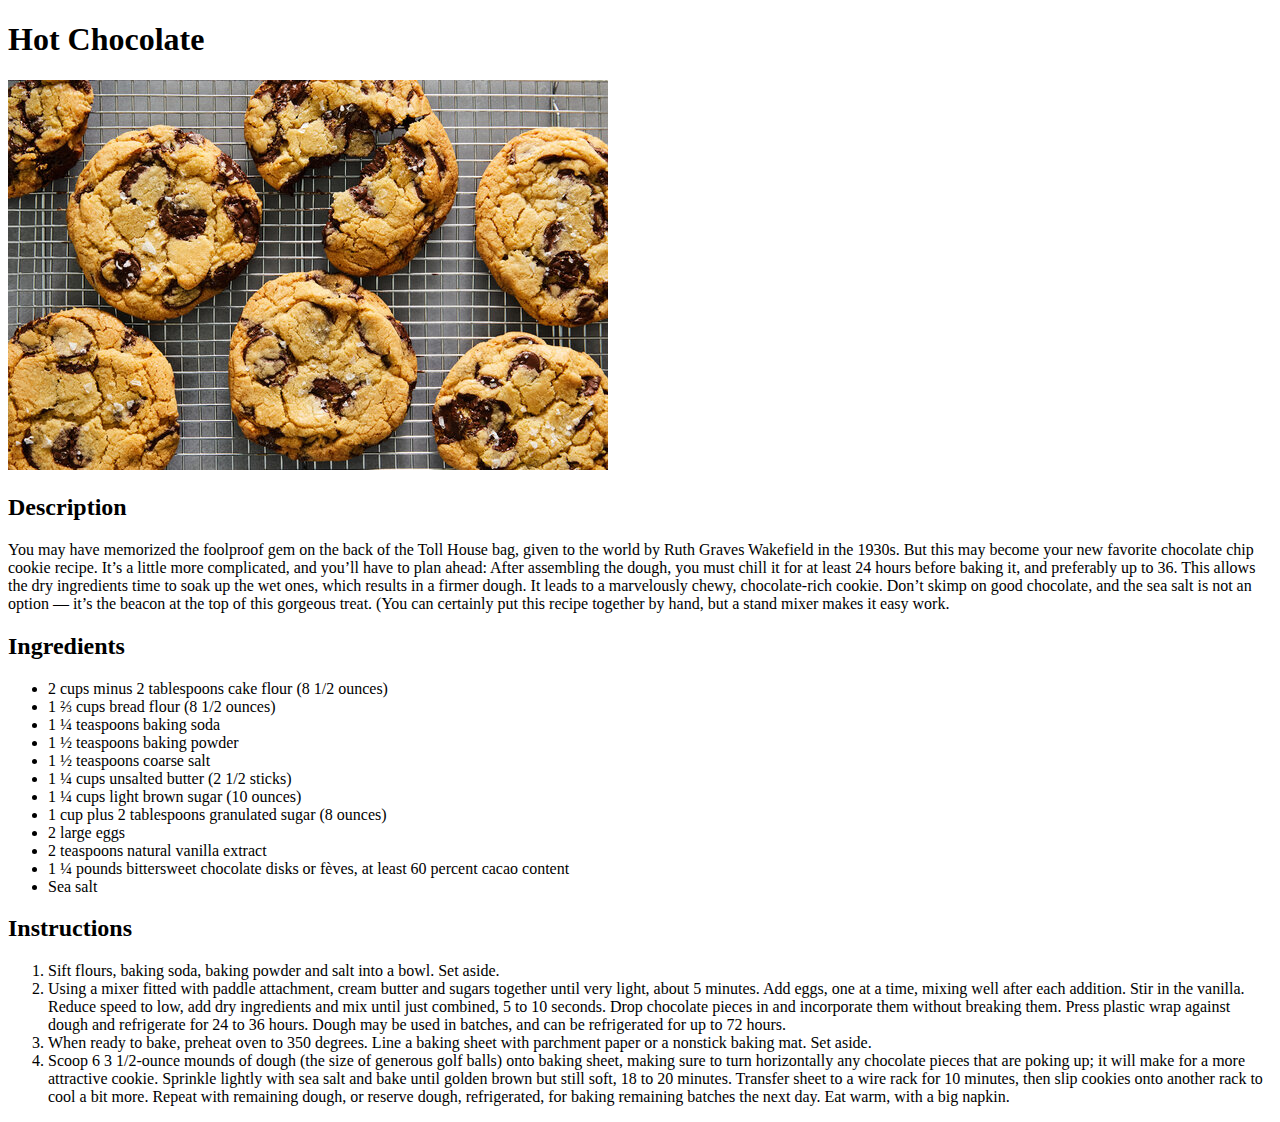
==== recipes/chocolatechip.html @ 24c667f3 "add new recipes" ====
<!DOCTYPE html>
<html lang="en">
    <head>
        <meta charset="UTF-8">
        <title>Hot Chocolate</title>
    </head>

    <body>
        <h1>Hot Chocolate</h1>
        <img src="../images/cchip.jpg" alt="Chocolate Chip cookie">
        <h2>Description</h2>
        <p>You may have memorized the foolproof gem on the back of the Toll House bag, given to the world by Ruth Graves Wakefield in the 1930s. But this may become your new favorite chocolate chip cookie recipe. It’s a little more complicated, and you’ll have to plan ahead: After assembling the dough, you must chill it for at least 24 hours before baking it, and preferably up to 36. This allows the dry ingredients time to soak up the wet ones, which results in a firmer dough. It leads to a marvelously chewy, chocolate-rich cookie. Don’t skimp on good chocolate, and the sea salt is not an option — it’s the beacon at the top of this gorgeous treat. (You can certainly put this recipe together by hand, but a stand mixer makes it easy work.</p>
        <h2>Ingredients</h2>
        <ul>
            <li>2 cups minus 2 tablespoons cake flour (8 1/2 ounces)</li>
            <li>1 ⅔ cups bread flour (8 1/2 ounces)</li>
            <li>1 ¼ teaspoons baking soda</li>
            <li>1 ½ teaspoons baking powder</li>
            <li>1 ½ teaspoons coarse salt</li>
            <li>1 ¼ cups unsalted butter (2 1/2 sticks)</li>
            <li>1 ¼ cups light brown sugar (10 ounces)</li>
            <li>1 cup plus 2 tablespoons granulated sugar (8 ounces)</li>
            <li>2 large eggs</li>
            <li>2 teaspoons natural vanilla extract</li>
            <li>1 ¼ pounds bittersweet chocolate disks or fèves, at least 60 percent cacao content</li>
            <li> Sea salt</li>
        </ul>

        <h2>Instructions</h2>

        <ol>
            
            <li>Sift flours, baking soda, baking powder and salt into a bowl. Set aside.</li>
            <li>Using a mixer fitted with paddle attachment, cream butter and sugars together until very light, about 5 minutes. Add eggs, one at a time, mixing well after each addition. Stir in the vanilla. Reduce speed to low, add dry ingredients and mix until just combined, 5 to 10 seconds. Drop chocolate pieces in and incorporate them without breaking them. Press plastic wrap against dough and refrigerate for 24 to 36 hours. Dough may be used in batches, and can be refrigerated for up to 72 hours.
            </li>
            <li>When ready to bake, preheat oven to 350 degrees. Line a baking sheet with parchment paper or a nonstick baking mat. Set aside.</li>
            <li>Scoop 6 3 1/2-ounce mounds of dough (the size of generous golf balls) onto baking sheet, making sure to turn horizontally any chocolate pieces that are poking up; it will make for a more attractive cookie. Sprinkle lightly with sea salt and bake until golden brown but still soft, 18 to 20 minutes. Transfer sheet to a wire rack for 10 minutes, then slip cookies onto another rack to cool a bit more. Repeat with remaining dough, or reserve dough, refrigerated, for baking remaining batches the next day. Eat warm, with a big napkin.</li>

        </ol>



    </body>
</html>
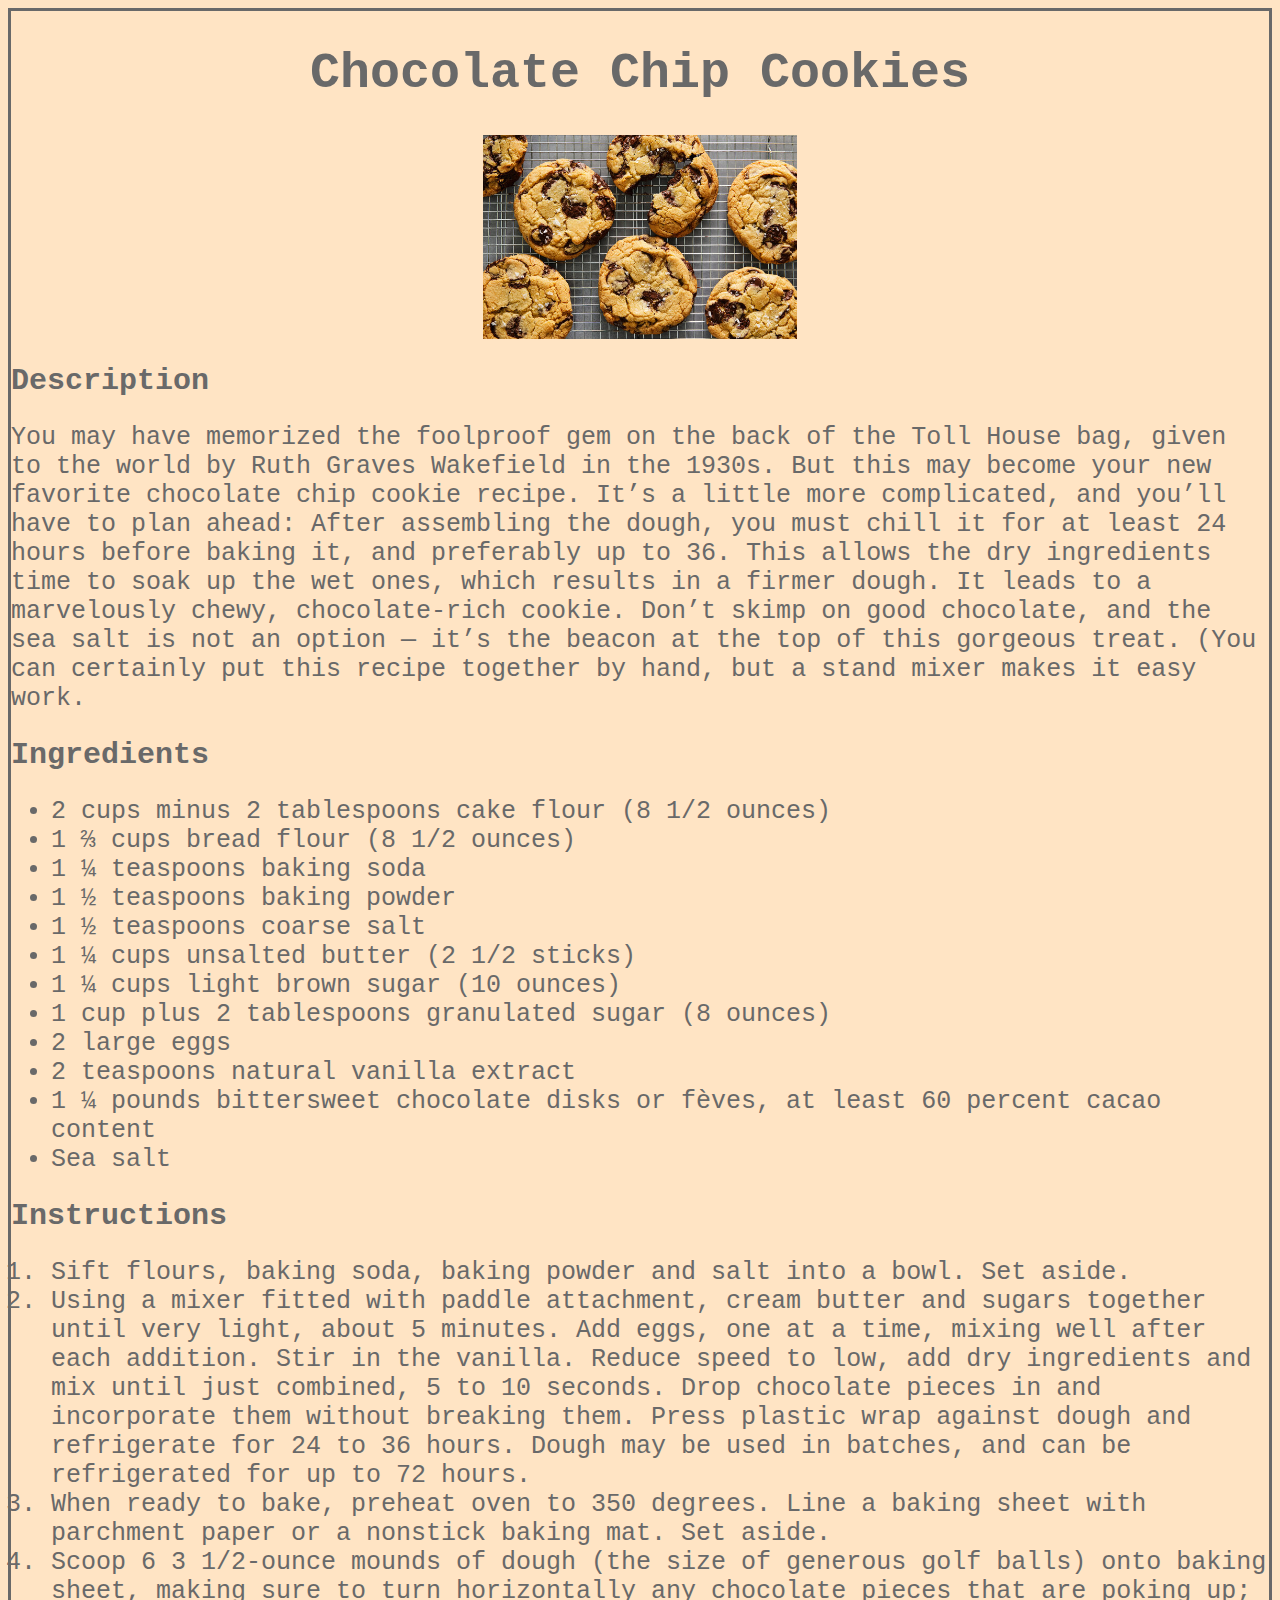
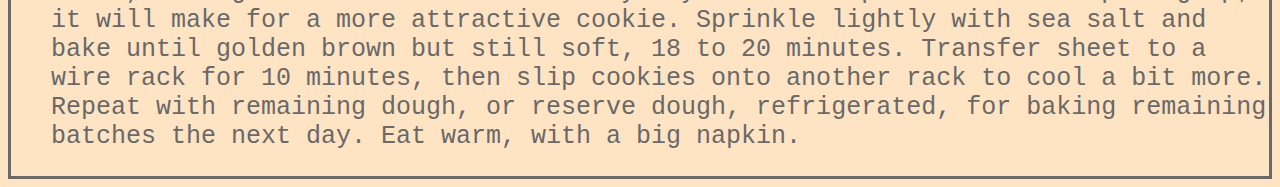
==== commit 447cc5a7: "add css styling to the webpages" ====
--- a/recipes/chocolatechip.html
+++ b/recipes/chocolatechip.html
@@ -2,41 +2,47 @@
 <html lang="en">
     <head>
         <meta charset="UTF-8">
-        <title>Hot Chocolate</title>
+        <title>Chocolate Chip Cookies</title>
+        <link rel="stylesheet" href="../style.css"/>
     </head>
 
     <body>
-        <h1>Hot Chocolate</h1>
-        <img src="../images/cchip.jpg" alt="Chocolate Chip cookie">
-        <h2>Description</h2>
-        <p>You may have memorized the foolproof gem on the back of the Toll House bag, given to the world by Ruth Graves Wakefield in the 1930s. But this may become your new favorite chocolate chip cookie recipe. It’s a little more complicated, and you’ll have to plan ahead: After assembling the dough, you must chill it for at least 24 hours before baking it, and preferably up to 36. This allows the dry ingredients time to soak up the wet ones, which results in a firmer dough. It leads to a marvelously chewy, chocolate-rich cookie. Don’t skimp on good chocolate, and the sea salt is not an option — it’s the beacon at the top of this gorgeous treat. (You can certainly put this recipe together by hand, but a stand mixer makes it easy work.</p>
-        <h2>Ingredients</h2>
-        <ul>
-            <li>2 cups minus 2 tablespoons cake flour (8 1/2 ounces)</li>
-            <li>1 ⅔ cups bread flour (8 1/2 ounces)</li>
-            <li>1 ¼ teaspoons baking soda</li>
-            <li>1 ½ teaspoons baking powder</li>
-            <li>1 ½ teaspoons coarse salt</li>
-            <li>1 ¼ cups unsalted butter (2 1/2 sticks)</li>
-            <li>1 ¼ cups light brown sugar (10 ounces)</li>
-            <li>1 cup plus 2 tablespoons granulated sugar (8 ounces)</li>
-            <li>2 large eggs</li>
-            <li>2 teaspoons natural vanilla extract</li>
-            <li>1 ¼ pounds bittersweet chocolate disks or fèves, at least 60 percent cacao content</li>
-            <li> Sea salt</li>
-        </ul>
+        <div class="heading">
+            <h1 class="title">Chocolate Chip Cookies</h1>
+            <img class="title-image" src="../images/cchip.jpg" alt="Chocolate Chip cookie">
+        </div>
 
-        <h2>Instructions</h2>
+        <div class="content">
+            <h2>Description</h2>
+            <p>You may have memorized the foolproof gem on the back of the Toll House bag, given to the world by Ruth Graves Wakefield in the 1930s. But this may become your new favorite chocolate chip cookie recipe. It’s a little more complicated, and you’ll have to plan ahead: After assembling the dough, you must chill it for at least 24 hours before baking it, and preferably up to 36. This allows the dry ingredients time to soak up the wet ones, which results in a firmer dough. It leads to a marvelously chewy, chocolate-rich cookie. Don’t skimp on good chocolate, and the sea salt is not an option — it’s the beacon at the top of this gorgeous treat. (You can certainly put this recipe together by hand, but a stand mixer makes it easy work.</p>
+            <h2>Ingredients</h2>
+            <ul>
+                <li>2 cups minus 2 tablespoons cake flour (8 1/2 ounces)</li>
+                <li>1 ⅔ cups bread flour (8 1/2 ounces)</li>
+                <li>1 ¼ teaspoons baking soda</li>
+                <li>1 ½ teaspoons baking powder</li>
+                <li>1 ½ teaspoons coarse salt</li>
+                <li>1 ¼ cups unsalted butter (2 1/2 sticks)</li>
+                <li>1 ¼ cups light brown sugar (10 ounces)</li>
+                <li>1 cup plus 2 tablespoons granulated sugar (8 ounces)</li>
+                <li>2 large eggs</li>
+                <li>2 teaspoons natural vanilla extract</li>
+                <li>1 ¼ pounds bittersweet chocolate disks or fèves, at least 60 percent cacao content</li>
+                <li> Sea salt</li>
+            </ul>
 
-        <ol>
-            
-            <li>Sift flours, baking soda, baking powder and salt into a bowl. Set aside.</li>
-            <li>Using a mixer fitted with paddle attachment, cream butter and sugars together until very light, about 5 minutes. Add eggs, one at a time, mixing well after each addition. Stir in the vanilla. Reduce speed to low, add dry ingredients and mix until just combined, 5 to 10 seconds. Drop chocolate pieces in and incorporate them without breaking them. Press plastic wrap against dough and refrigerate for 24 to 36 hours. Dough may be used in batches, and can be refrigerated for up to 72 hours.
-            </li>
-            <li>When ready to bake, preheat oven to 350 degrees. Line a baking sheet with parchment paper or a nonstick baking mat. Set aside.</li>
-            <li>Scoop 6 3 1/2-ounce mounds of dough (the size of generous golf balls) onto baking sheet, making sure to turn horizontally any chocolate pieces that are poking up; it will make for a more attractive cookie. Sprinkle lightly with sea salt and bake until golden brown but still soft, 18 to 20 minutes. Transfer sheet to a wire rack for 10 minutes, then slip cookies onto another rack to cool a bit more. Repeat with remaining dough, or reserve dough, refrigerated, for baking remaining batches the next day. Eat warm, with a big napkin.</li>
+            <h2>Instructions</h2>
 
-        </ol>
+            <ol>
+                
+                <li>Sift flours, baking soda, baking powder and salt into a bowl. Set aside.</li>
+                <li>Using a mixer fitted with paddle attachment, cream butter and sugars together until very light, about 5 minutes. Add eggs, one at a time, mixing well after each addition. Stir in the vanilla. Reduce speed to low, add dry ingredients and mix until just combined, 5 to 10 seconds. Drop chocolate pieces in and incorporate them without breaking them. Press plastic wrap against dough and refrigerate for 24 to 36 hours. Dough may be used in batches, and can be refrigerated for up to 72 hours.
+                </li>
+                <li>When ready to bake, preheat oven to 350 degrees. Line a baking sheet with parchment paper or a nonstick baking mat. Set aside.</li>
+                <li>Scoop 6 3 1/2-ounce mounds of dough (the size of generous golf balls) onto baking sheet, making sure to turn horizontally any chocolate pieces that are poking up; it will make for a more attractive cookie. Sprinkle lightly with sea salt and bake until golden brown but still soft, 18 to 20 minutes. Transfer sheet to a wire rack for 10 minutes, then slip cookies onto another rack to cool a bit more. Repeat with remaining dough, or reserve dough, refrigerated, for baking remaining batches the next day. Eat warm, with a big napkin.</li>
+
+            </ol>
+        </div>
 
 
 
--- a/style.css
+++ b/style.css
@@ -0,0 +1,62 @@
+body {
+    background-color: bisque;
+    font-family: 'Courier New', Courier, monospace;
+    border-style: solid;
+    border-color: dimgrey;
+}
+
+.heading .title {
+    text-align: center;
+    font-weight: bold;
+    font-size: 50px;
+    color: dimgray
+}
+.banner{
+    width: 1883px;
+    height: 250px;
+
+}
+
+.recipe-card{
+    color:dimgray;
+    font-size: 25px;
+}
+
+.recipe-title{
+    text-align: left;
+}
+
+.recipe-card li{
+    text-align: left;
+}
+ .center{
+    display: block;
+    margin-left: auto;
+    margin-right: auto;
+    width: 600px;
+    height: 250px;
+}
+
+.heading .title-image{
+    display: block;
+    margin-left: auto;
+    margin-right: auto;
+    height: 250%;
+    width: 25%;
+
+}
+.content h2, .content p, .content ul, .content ol{
+    color: dimgray;
+
+}
+
+.content h2{
+    font-size: 30px;
+    font-weight: bold;
+}
+
+.content p, .content ul, .content ol{
+    font-size: 25px;
+
+
+}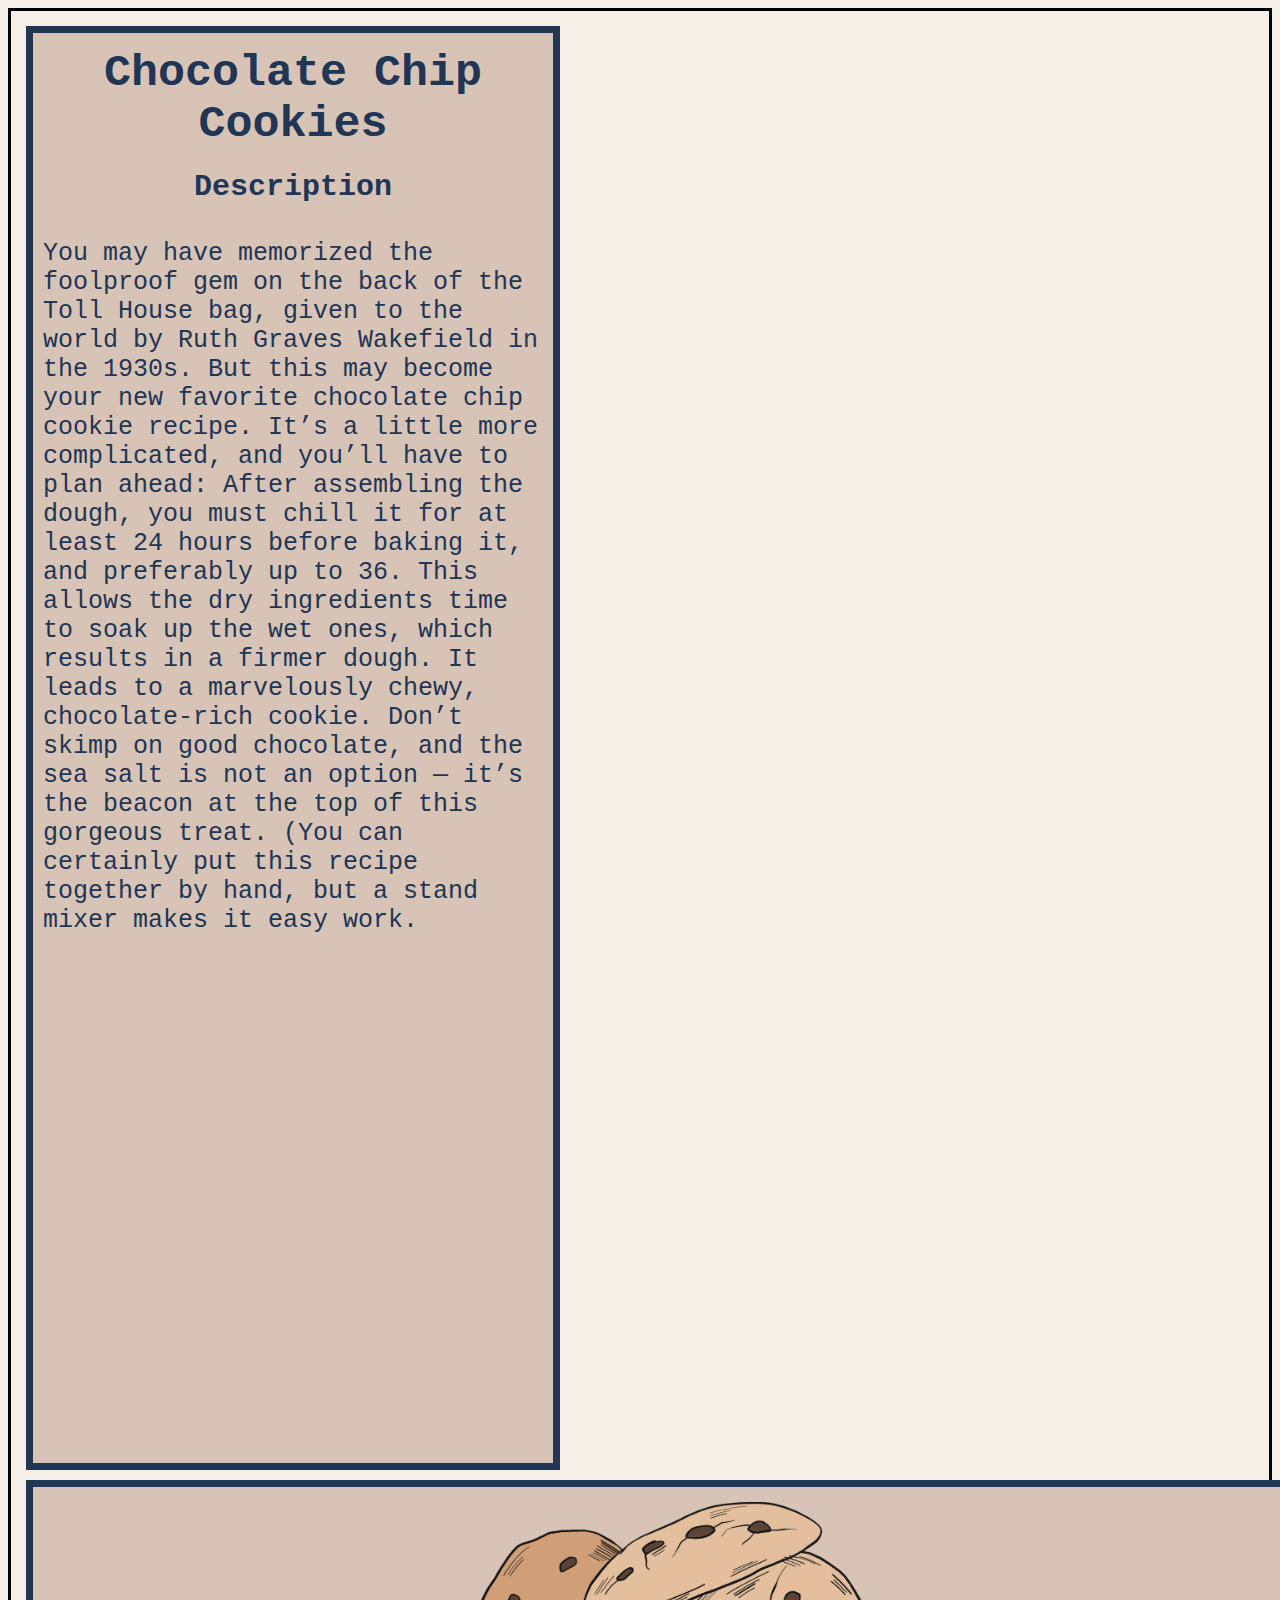
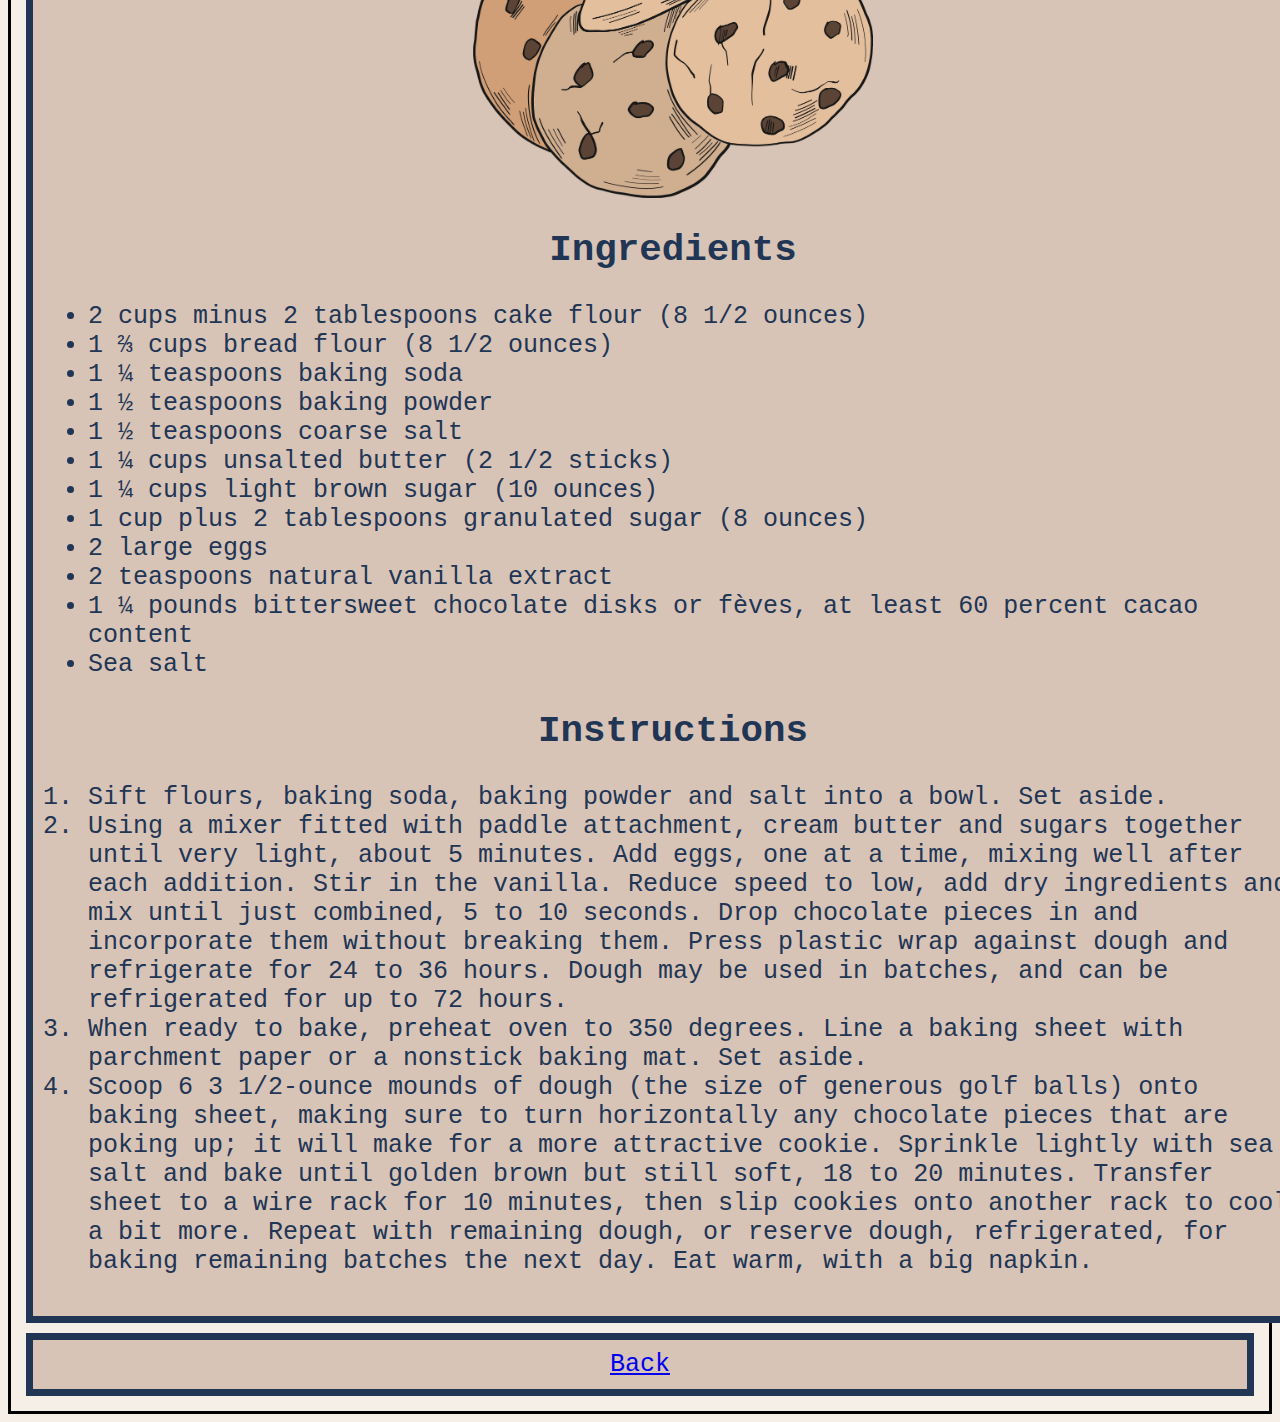
==== commit 6c36b65d: "Change layout with css and box model" ====
--- a/recipes/chocolatechip.html
+++ b/recipes/chocolatechip.html
@@ -3,48 +3,57 @@
     <head>
         <meta charset="UTF-8">
         <title>Chocolate Chip Cookies</title>
-        <link rel="stylesheet" href="../style.css"/>
+        <link rel="stylesheet" href="../pagecss.css"/>
     </head>
 
     <body>
-        <div class="heading">
+        <div class="heading" style="height: 1410px">
             <h1 class="title">Chocolate Chip Cookies</h1>
-            <img class="title-image" src="../images/cchip.jpg" alt="Chocolate Chip cookie">
+            <h2>Description</h2>
+            <p>You may have memorized the foolproof gem on the back of the Toll House bag, given to the world by Ruth Graves Wakefield in the 1930s. But this may become your new favorite chocolate chip cookie recipe. It’s a little more complicated, and you’ll have to plan ahead: After assembling the dough, you must chill it for at least 24 hours before baking it, and preferably up to 36. This allows the dry ingredients time to soak up the wet ones, which results in a firmer dough. It leads to a marvelously chewy, chocolate-rich cookie. Don’t skimp on good chocolate, and the sea salt is not an option — it’s the beacon at the top of this gorgeous treat. (You can certainly put this recipe together by hand, but a stand mixer makes it easy work.</p>
         </div>
 
         <div class="content">
-            <h2>Description</h2>
-            <p>You may have memorized the foolproof gem on the back of the Toll House bag, given to the world by Ruth Graves Wakefield in the 1930s. But this may become your new favorite chocolate chip cookie recipe. It’s a little more complicated, and you’ll have to plan ahead: After assembling the dough, you must chill it for at least 24 hours before baking it, and preferably up to 36. This allows the dry ingredients time to soak up the wet ones, which results in a firmer dough. It leads to a marvelously chewy, chocolate-rich cookie. Don’t skimp on good chocolate, and the sea salt is not an option — it’s the beacon at the top of this gorgeous treat. (You can certainly put this recipe together by hand, but a stand mixer makes it easy work.</p>
-            <h2>Ingredients</h2>
-            <ul>
-                <li>2 cups minus 2 tablespoons cake flour (8 1/2 ounces)</li>
-                <li>1 ⅔ cups bread flour (8 1/2 ounces)</li>
-                <li>1 ¼ teaspoons baking soda</li>
-                <li>1 ½ teaspoons baking powder</li>
-                <li>1 ½ teaspoons coarse salt</li>
-                <li>1 ¼ cups unsalted butter (2 1/2 sticks)</li>
-                <li>1 ¼ cups light brown sugar (10 ounces)</li>
-                <li>1 cup plus 2 tablespoons granulated sugar (8 ounces)</li>
-                <li>2 large eggs</li>
-                <li>2 teaspoons natural vanilla extract</li>
-                <li>1 ¼ pounds bittersweet chocolate disks or fèves, at least 60 percent cacao content</li>
-                <li> Sea salt</li>
-            </ul>
+            <div>
+                <img class="title-image" src="../images/chocolate_recipe.png" alt="Chocolate Chip cookie">
+            </div>
 
-            <h2>Instructions</h2>
+            <div class="ingredients">
+                <h2>Ingredients</h2>
+                <ul>
+                    <li>2 cups minus 2 tablespoons cake flour (8 1/2 ounces)</li>
+                    <li>1 ⅔ cups bread flour (8 1/2 ounces)</li>
+                    <li>1 ¼ teaspoons baking soda</li>
+                    <li>1 ½ teaspoons baking powder</li>
+                    <li>1 ½ teaspoons coarse salt</li>
+                    <li>1 ¼ cups unsalted butter (2 1/2 sticks)</li>
+                    <li>1 ¼ cups light brown sugar (10 ounces)</li>
+                    <li>1 cup plus 2 tablespoons granulated sugar (8 ounces)</li>
+                    <li>2 large eggs</li>
+                    <li>2 teaspoons natural vanilla extract</li>
+                    <li>1 ¼ pounds bittersweet chocolate disks or fèves, at least 60 percent cacao content</li>
+                    <li> Sea salt</li>
+                </ul>
+            </div>
 
-            <ol>
-                
-                <li>Sift flours, baking soda, baking powder and salt into a bowl. Set aside.</li>
-                <li>Using a mixer fitted with paddle attachment, cream butter and sugars together until very light, about 5 minutes. Add eggs, one at a time, mixing well after each addition. Stir in the vanilla. Reduce speed to low, add dry ingredients and mix until just combined, 5 to 10 seconds. Drop chocolate pieces in and incorporate them without breaking them. Press plastic wrap against dough and refrigerate for 24 to 36 hours. Dough may be used in batches, and can be refrigerated for up to 72 hours.
-                </li>
-                <li>When ready to bake, preheat oven to 350 degrees. Line a baking sheet with parchment paper or a nonstick baking mat. Set aside.</li>
-                <li>Scoop 6 3 1/2-ounce mounds of dough (the size of generous golf balls) onto baking sheet, making sure to turn horizontally any chocolate pieces that are poking up; it will make for a more attractive cookie. Sprinkle lightly with sea salt and bake until golden brown but still soft, 18 to 20 minutes. Transfer sheet to a wire rack for 10 minutes, then slip cookies onto another rack to cool a bit more. Repeat with remaining dough, or reserve dough, refrigerated, for baking remaining batches the next day. Eat warm, with a big napkin.</li>
+            <div class="Instructions">
+                <h2>Instructions</h2>
+                <ol>                    
+                    <li>Sift flours, baking soda, baking powder and salt into a bowl. Set aside.</li>
+                    <li>Using a mixer fitted with paddle attachment, cream butter and sugars together until very light, about 5 minutes. Add eggs, one at a time, mixing well after each addition. Stir in the vanilla. Reduce speed to low, add dry ingredients and mix until just combined, 5 to 10 seconds. Drop chocolate pieces in and incorporate them without breaking them. Press plastic wrap against dough and refrigerate for 24 to 36 hours. Dough may be used in batches, and can be refrigerated for up to 72 hours.
+                    </li>
+                    <li>When ready to bake, preheat oven to 350 degrees. Line a baking sheet with parchment paper or a nonstick baking mat. Set aside.</li>
+                    <li>Scoop 6 3 1/2-ounce mounds of dough (the size of generous golf balls) onto baking sheet, making sure to turn horizontally any chocolate pieces that are poking up; it will make for a more attractive cookie. Sprinkle lightly with sea salt and bake until golden brown but still soft, 18 to 20 minutes. Transfer sheet to a wire rack for 10 minutes, then slip cookies onto another rack to cool a bit more. Repeat with remaining dough, or reserve dough, refrigerated, for baking remaining batches the next day. Eat warm, with a big napkin.</li>   
+                </ol>
+            </div>
 
-            </ol>
+ 
         </div>
 
+        <div class="navigation">
+            <a href="../index.html">Back</a>
 
+        </div>
 
     </body>
 </html>
--- a/pagecss.css
+++ b/pagecss.css
@@ -0,0 +1,63 @@
+body{
+    background-color: #F5EFE7;
+    font-family: 'Courier New', Courier, monospace;
+    border-style: solid;
+    border-color: black;
+    color: #213555;
+    padding: 10px;
+    font-size: 25px;
+
+}
+
+.heading{
+    display: inline-block;
+    width: 500px;
+    height: 820px;
+    padding: 10px;
+    margin: 5px;
+    vertical-align: top;
+    border: 7px #213555 solid;
+    background-color: #D8C4B6;
+}
+.heading h1{
+    text-align: center;
+    font-size: 45px;
+    margin: 5px;
+    margin-bottom: 20px;
+}
+.heading h2{
+    text-align: center;
+    font-size: 30px;
+    margin: 5px;
+    margin-bottom: 35px;
+
+}
+
+.content{
+    display: inline-block;
+    width: 1250px;
+    border: 7px #213555 solid;
+    padding: 15px;
+    margin: 5px;
+    background-color: #D8C4B6;
+
+}
+
+.content h2{
+    text-align: center;
+}
+
+.content img{
+    display: block;
+    width: 400px;
+    height: auto;
+    margin: 0 auto;
+}
+
+.navigation{
+    text-align: center;
+    border: 7px #213555 solid;
+    padding: 10px;
+    margin: 5px;
+    background-color: #D8C4B6;
+}